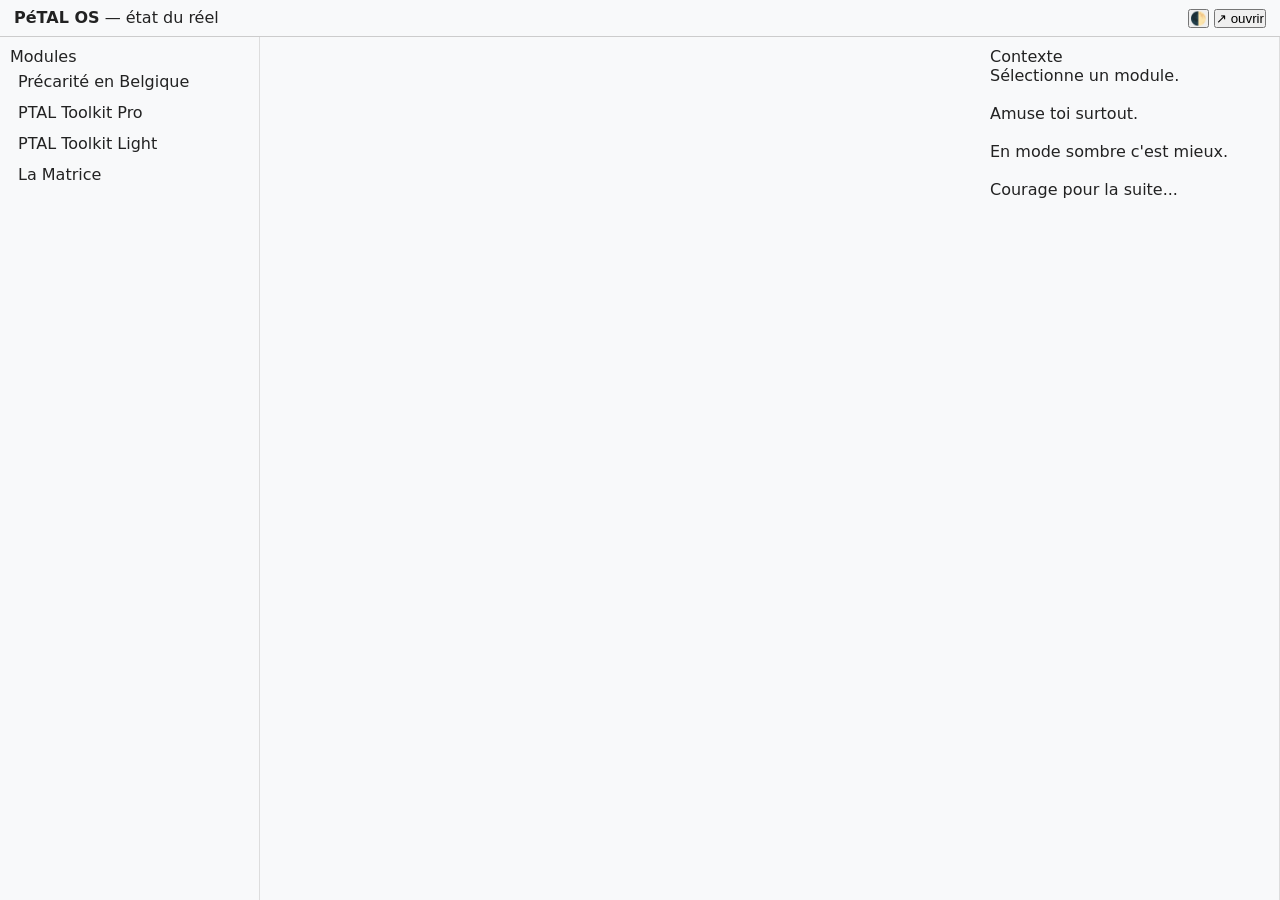
==== index.html @ b60e93de "Create index.html" ====
<!DOCTYPE html>
<html lang="fr">
<head>
<meta charset="UTF-8">
<meta name="viewport" content="width=device-width,initial-scale=1">
<title>PéTAL OS</title>
<link rel="stylesheet" href="ui/shell.css">
<link rel="stylesheet" href="ui/themes.css">
</head>

<body class="theme-sober">

<header class="system-bar">
  <div class="sys-left">
    <strong>PéTAL OS</strong>
    <span id="sysStatus">— état du réel</span>
  </div>
  <div class="sys-right">
    <button onclick="toggleTheme()">🌓</button>
    <button onclick="openCurrent()">↗ ouvrir</button>
  </div>
</header>

<main class="layout">

  <aside class="nav-panel">
    <div class="nav-header">Modules</div>
    <ul id="moduleList"></ul>
  </aside>

  <section class="viewer-panel">
    <iframe id="viewerFrame" sandbox="allow-scripts allow-same-origin"></iframe>
  </section>

  <aside class="meta-panel">
    <div class="meta-header">Contexte</div>
    <div id="metaContent" class="meta-content">
      <p>Sélectionne un module.</p><br/>
      <p>Amuse toi surtout.</p><br/>
      <p>En mode sombre c'est mieux.</p>
      <br/><p>Courage pour la suite...</p>
    </div>
  </aside>

</main>

<script src="core/shell.js"></script>
</body>
</html>
---- ui/shell.css ----
*{box-sizing:border-box;margin:0;padding:0}

body{
  font-family:system-ui,sans-serif;
  height:100vh;
  display:flex;
  flex-direction:column;
}

.system-bar{
  display:flex;
  justify-content:space-between;
  padding:8px 14px;
  border-bottom:1px solid #ccc;
}

.layout{
  flex:1;
  display:grid;
  grid-template-columns:260px 1fr 300px;
  overflow:hidden;
}

.nav-panel,.meta-panel{
  border-right:1px solid #ddd;
  padding:10px;
  overflow:auto;
}

.viewer-panel{
  position:relative;
}

iframe{
  width:100%;
  height:100%;
  border:none;
}

ul{list-style:none}
li{
  padding:6px 8px;
  cursor:pointer;
}
li:hover{background:#eee}
---- ui/themes.css ----
.theme-sober{
  background:#f8f9fa;
  color:#222;
}

.theme-matrix{
  background:#020617;
  color:#9effc3;
}

.theme-matrix .system-bar{
  background:rgba(0,0,0,.8);
  border-color:#22c55e;
}

.theme-matrix li:hover{
  background:rgba(34,197,94,.2);
}
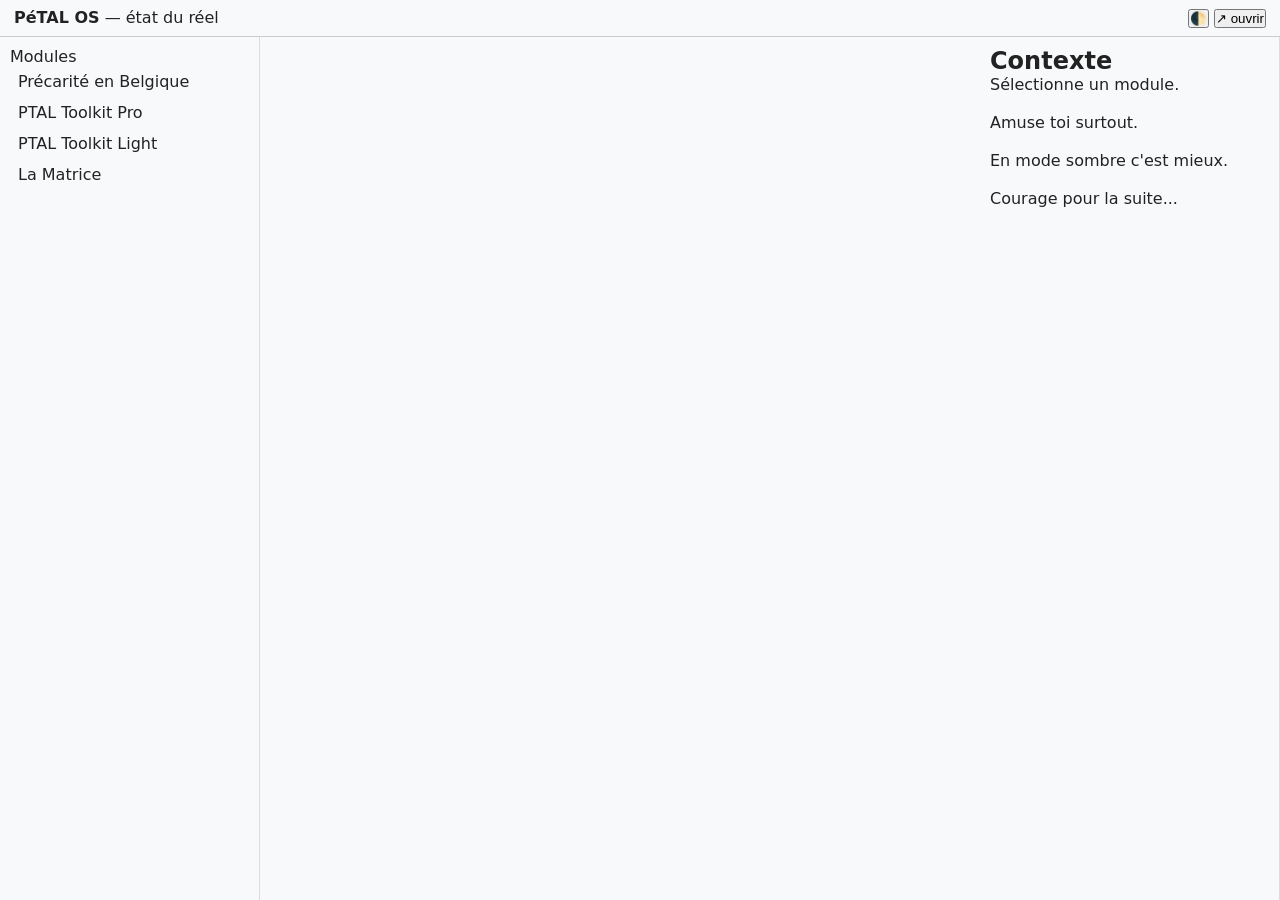
==== commit c923c7e0: "Update index.html" ====
--- a/index.html
+++ b/index.html
@@ -33,7 +33,7 @@
   </section>
 
   <aside class="meta-panel">
-    <div class="meta-header">Contexte</div>
+    <div class="meta-header"><h2>Contexte</h2></div>
     <div id="metaContent" class="meta-content">
       <p>Sélectionne un module.</p><br/>
       <p>Amuse toi surtout.</p><br/>
